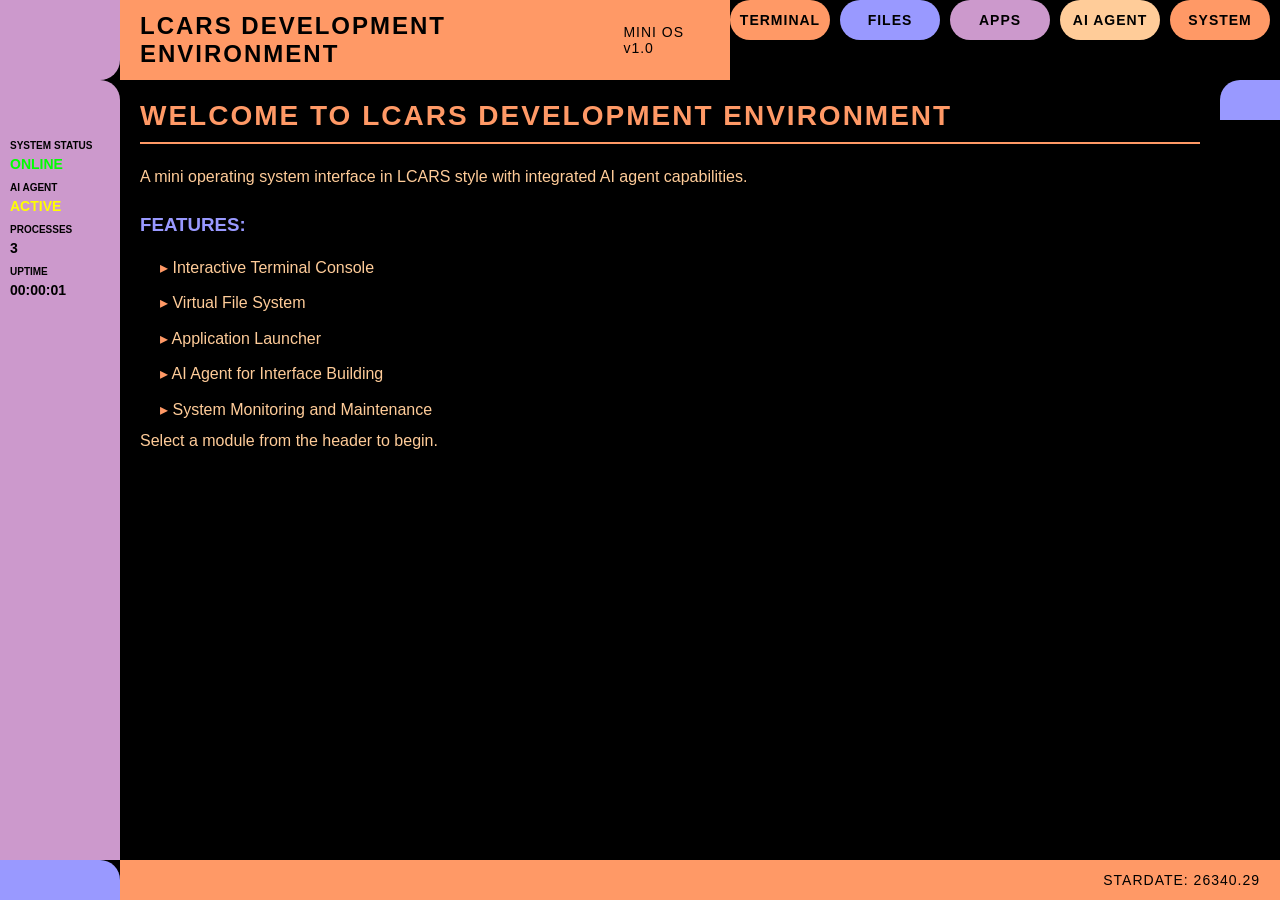
==== index.html @ 782729fd "Implement LCARS development environment with AI agent Co-authored-by: ForgeFerrus <105989701+ForgeFe" ====
<!DOCTYPE html>
<html lang="en">
<head>
    <meta charset="UTF-8">
    <meta name="viewport" content="width=device-width, initial-scale=1.0">
    <title>LCARS Development Environment</title>
    <link rel="stylesheet" href="styles/lcars.css">
    <link rel="stylesheet" href="styles/main.css">
</head>
<body>
    <div class="lcars-container">
        <!-- Header -->
        <header class="lcars-header">
            <div class="lcars-elbow-left"></div>
            <div class="lcars-bar">
                <span class="lcars-title">LCARS DEVELOPMENT ENVIRONMENT</span>
                <span class="lcars-subtitle">MINI OS v1.0</span>
            </div>
            <div class="lcars-button-group">
                <button class="lcars-button orange" data-action="terminal">TERMINAL</button>
                <button class="lcars-button blue" data-action="files">FILES</button>
                <button class="lcars-button violet" data-action="apps">APPS</button>
                <button class="lcars-button peach" data-action="ai-agent">AI AGENT</button>
                <button class="lcars-button orange" data-action="system">SYSTEM</button>
            </div>
        </header>

        <!-- Main Content Area -->
        <main class="lcars-main">
            <!-- Left Sidebar -->
            <aside class="lcars-sidebar-left">
                <div class="lcars-bracket-left"></div>
                <div class="lcars-status-panel">
                    <div class="status-item">
                        <span class="status-label">SYSTEM STATUS</span>
                        <span class="status-value online">ONLINE</span>
                    </div>
                    <div class="status-item">
                        <span class="status-label">AI AGENT</span>
                        <span class="status-value active">ACTIVE</span>
                    </div>
                    <div class="status-item">
                        <span class="status-label">PROCESSES</span>
                        <span class="status-value">3</span>
                    </div>
                    <div class="status-item">
                        <span class="status-label">UPTIME</span>
                        <span class="status-value" id="uptime">00:00:00</span>
                    </div>
                </div>
            </aside>

            <!-- Content Panels -->
            <section class="lcars-content">
                <!-- Welcome Panel -->
                <div id="welcome-panel" class="content-panel active">
                    <h2 class="panel-title">WELCOME TO LCARS DEVELOPMENT ENVIRONMENT</h2>
                    <div class="panel-body">
                        <p>A mini operating system interface in LCARS style with integrated AI agent capabilities.</p>
                        <h3>FEATURES:</h3>
                        <ul>
                            <li>Interactive Terminal Console</li>
                            <li>Virtual File System</li>
                            <li>Application Launcher</li>
                            <li>AI Agent for Interface Building</li>
                            <li>System Monitoring and Maintenance</li>
                        </ul>
                        <p>Select a module from the header to begin.</p>
                    </div>
                </div>

                <!-- Terminal Panel -->
                <div id="terminal-panel" class="content-panel">
                    <h2 class="panel-title">TERMINAL CONSOLE</h2>
                    <div class="terminal">
                        <div id="terminal-output"></div>
                        <div class="terminal-input-line">
                            <span class="terminal-prompt">LCARS>&nbsp;</span>
                            <input type="text" id="terminal-input" class="terminal-input" autocomplete="off">
                        </div>
                    </div>
                </div>

                <!-- Files Panel -->
                <div id="files-panel" class="content-panel">
                    <h2 class="panel-title">FILE SYSTEM</h2>
                    <div class="panel-body">
                        <div id="file-tree"></div>
                    </div>
                </div>

                <!-- Apps Panel -->
                <div id="apps-panel" class="content-panel">
                    <h2 class="panel-title">APPLICATION LAUNCHER</h2>
                    <div class="panel-body">
                        <div class="app-grid" id="app-grid"></div>
                    </div>
                </div>

                <!-- AI Agent Panel -->
                <div id="ai-agent-panel" class="content-panel">
                    <h2 class="panel-title">AI AGENT CONTROL</h2>
                    <div class="panel-body">
                        <div class="ai-chat" id="ai-chat"></div>
                        <div class="ai-input-container">
                            <input type="text" id="ai-input" class="ai-input" placeholder="Enter AI command...">
                            <button class="lcars-button blue" id="ai-send">SEND</button>
                        </div>
                        <div class="ai-capabilities">
                            <h3>AI AGENT CAPABILITIES:</h3>
                            <ul>
                                <li>BUILD INTERFACE - Create new UI components</li>
                                <li>UPDATE SYSTEM - Modify existing features</li>
                                <li>MAINTAIN - System diagnostics and optimization</li>
                                <li>ASSIST - Answer questions and provide guidance</li>
                            </ul>
                        </div>
                    </div>
                </div>

                <!-- System Panel -->
                <div id="system-panel" class="content-panel">
                    <h2 class="panel-title">SYSTEM INFORMATION</h2>
                    <div class="panel-body">
                        <div class="system-info" id="system-info"></div>
                    </div>
                </div>
            </section>

            <!-- Right Sidebar -->
            <aside class="lcars-sidebar-right">
                <div class="lcars-bracket-right"></div>
            </aside>
        </main>

        <!-- Footer -->
        <footer class="lcars-footer">
            <div class="lcars-elbow-right-bottom"></div>
            <div class="lcars-bar-bottom">
                <span id="stardate"></span>
            </div>
        </footer>
    </div>

    <script src="js/lcars-os.js"></script>
    <script src="js/terminal.js"></script>
    <script src="js/filesystem.js"></script>
    <script src="js/apps.js"></script>
    <script src="js/ai-agent.js"></script>
    <script src="js/main.js"></script>
</body>
</html>
---- styles/lcars.css ----
/* LCARS Color Palette */
:root {
    --lcars-orange: #FF9966;
    --lcars-blue: #9999FF;
    --lcars-violet: #CC99CC;
    --lcars-peach: #FFCC99;
    --lcars-red: #CC6666;
    --lcars-yellow: #FFFF99;
    --lcars-tan: #CCAA77;
    --lcars-bg: #000000;
    --lcars-text: #FF9966;
    --lcars-text-light: #FFCC99;
    --lcars-border-radius: 20px;
}

/* LCARS Base Styles */
* {
    margin: 0;
    padding: 0;
    box-sizing: border-box;
}

body {
    font-family: 'Arial', 'Helvetica Neue', sans-serif;
    background-color: var(--lcars-bg);
    color: var(--lcars-text);
    overflow: hidden;
}

/* LCARS Container */
.lcars-container {
    width: 100vw;
    height: 100vh;
    display: flex;
    flex-direction: column;
}

/* LCARS Header */
.lcars-header {
    display: flex;
    height: 80px;
    background-color: var(--lcars-bg);
}

.lcars-elbow-left {
    width: 120px;
    background-color: var(--lcars-violet);
    border-radius: 0 0 var(--lcars-border-radius) 0;
}

.lcars-bar {
    flex: 1;
    background-color: var(--lcars-orange);
    display: flex;
    align-items: center;
    padding: 0 20px;
    gap: 20px;
}

.lcars-title {
    font-size: 24px;
    font-weight: bold;
    color: #000;
    letter-spacing: 2px;
}

.lcars-subtitle {
    font-size: 14px;
    color: #000;
    letter-spacing: 1px;
}

.lcars-button-group {
    display: flex;
    gap: 10px;
    padding-right: 10px;
}

/* LCARS Buttons */
.lcars-button {
    min-width: 100px;
    height: 40px;
    border: none;
    border-radius: var(--lcars-border-radius);
    font-size: 14px;
    font-weight: bold;
    letter-spacing: 1px;
    cursor: pointer;
    color: #000;
    transition: all 0.3s ease;
}

.lcars-button:hover {
    filter: brightness(1.2);
    transform: translateY(-2px);
}

.lcars-button:active {
    transform: translateY(0);
}

.lcars-button.orange {
    background-color: var(--lcars-orange);
}

.lcars-button.blue {
    background-color: var(--lcars-blue);
}

.lcars-button.violet {
    background-color: var(--lcars-violet);
}

.lcars-button.peach {
    background-color: var(--lcars-peach);
}

.lcars-button.red {
    background-color: var(--lcars-red);
}

.lcars-button.yellow {
    background-color: var(--lcars-yellow);
}

/* LCARS Main */
.lcars-main {
    flex: 1;
    display: flex;
    overflow: hidden;
}

/* LCARS Sidebar Left */
.lcars-sidebar-left {
    width: 120px;
    background-color: var(--lcars-bg);
    display: flex;
    flex-direction: column;
}

.lcars-bracket-left {
    height: 40px;
    background-color: var(--lcars-violet);
    border-radius: 0 var(--lcars-border-radius) 0 0;
}

.lcars-status-panel {
    flex: 1;
    background-color: var(--lcars-violet);
    display: flex;
    flex-direction: column;
    gap: 10px;
    padding: 20px 10px;
}

.status-item {
    display: flex;
    flex-direction: column;
    gap: 5px;
}

.status-label {
    font-size: 10px;
    color: #000;
    font-weight: bold;
}

.status-value {
    font-size: 14px;
    color: #000;
    font-weight: bold;
}

.status-value.online {
    color: #00FF00;
}

.status-value.active {
    color: #FFFF00;
}

/* LCARS Content */
.lcars-content {
    flex: 1;
    background-color: var(--lcars-bg);
    padding: 20px;
    overflow-y: auto;
}

.content-panel {
    display: none;
    animation: fadeIn 0.3s ease;
}

.content-panel.active {
    display: block;
}

@keyframes fadeIn {
    from {
        opacity: 0;
    }
    to {
        opacity: 1;
    }
}

.panel-title {
    color: var(--lcars-orange);
    font-size: 28px;
    margin-bottom: 20px;
    letter-spacing: 2px;
    border-bottom: 2px solid var(--lcars-orange);
    padding-bottom: 10px;
}

.panel-body {
    color: var(--lcars-text-light);
    line-height: 1.6;
}

.panel-body h3 {
    color: var(--lcars-blue);
    margin-top: 20px;
    margin-bottom: 10px;
}

.panel-body ul {
    list-style: none;
    padding-left: 20px;
}

.panel-body li {
    padding: 5px 0;
}

.panel-body li:before {
    content: "▸ ";
    color: var(--lcars-orange);
}

/* LCARS Sidebar Right */
.lcars-sidebar-right {
    width: 60px;
    background-color: var(--lcars-bg);
    display: flex;
    flex-direction: column;
}

.lcars-bracket-right {
    height: 40px;
    background-color: var(--lcars-blue);
    border-radius: var(--lcars-border-radius) 0 0 0;
}

/* LCARS Footer */
.lcars-footer {
    display: flex;
    height: 40px;
    background-color: var(--lcars-bg);
}

.lcars-elbow-right-bottom {
    width: 120px;
    background-color: var(--lcars-blue);
    border-radius: 0 var(--lcars-border-radius) 0 0;
}

.lcars-bar-bottom {
    flex: 1;
    background-color: var(--lcars-orange);
    display: flex;
    align-items: center;
    justify-content: flex-end;
    padding: 0 20px;
}

.lcars-bar-bottom span {
    color: #000;
    font-size: 14px;
    letter-spacing: 1px;
}
---- styles/main.css ----
/* Terminal Styles */
.terminal {
    background-color: #0a0a0a;
    border: 2px solid var(--lcars-orange);
    border-radius: 10px;
    padding: 20px;
    font-family: 'Courier New', monospace;
    height: 500px;
    display: flex;
    flex-direction: column;
}

#terminal-output {
    flex: 1;
    overflow-y: auto;
    margin-bottom: 10px;
    color: var(--lcars-text-light);
    font-size: 14px;
    line-height: 1.5;
}

.terminal-line {
    margin: 2px 0;
}

.terminal-line.error {
    color: var(--lcars-red);
}

.terminal-line.success {
    color: #00FF00;
}

.terminal-line.info {
    color: var(--lcars-blue);
}

.terminal-input-line {
    display: flex;
    align-items: center;
}

.terminal-prompt {
    color: var(--lcars-orange);
    font-weight: bold;
}

.terminal-input {
    flex: 1;
    background-color: transparent;
    border: none;
    color: var(--lcars-text-light);
    font-family: 'Courier New', monospace;
    font-size: 14px;
    outline: none;
}

/* File System Styles */
#file-tree {
    font-family: 'Courier New', monospace;
}

.file-item, .folder-item {
    padding: 8px;
    margin: 2px 0;
    cursor: pointer;
    border-radius: 5px;
    transition: background-color 0.2s;
}

.file-item:hover, .folder-item:hover {
    background-color: rgba(255, 153, 102, 0.2);
}

.folder-item {
    color: var(--lcars-blue);
    font-weight: bold;
}

.file-item {
    color: var(--lcars-text-light);
    padding-left: 20px;
}

.folder-item:before {
    content: "📁 ";
}

.file-item:before {
    content: "📄 ";
}

/* App Grid Styles */
.app-grid {
    display: grid;
    grid-template-columns: repeat(auto-fill, minmax(200px, 1fr));
    gap: 20px;
    padding: 20px 0;
}

.app-card {
    background-color: rgba(153, 153, 255, 0.2);
    border: 2px solid var(--lcars-blue);
    border-radius: 10px;
    padding: 20px;
    text-align: center;
    cursor: pointer;
    transition: all 0.3s ease;
}

.app-card:hover {
    background-color: rgba(153, 153, 255, 0.4);
    transform: translateY(-5px);
}

.app-icon {
    font-size: 48px;
    margin-bottom: 10px;
}

.app-name {
    font-size: 16px;
    font-weight: bold;
    color: var(--lcars-blue);
    margin-bottom: 5px;
}

.app-description {
    font-size: 12px;
    color: var(--lcars-text-light);
}

/* AI Agent Styles */
.ai-chat {
    background-color: #0a0a0a;
    border: 2px solid var(--lcars-blue);
    border-radius: 10px;
    padding: 20px;
    height: 400px;
    overflow-y: auto;
    margin-bottom: 20px;
}

.ai-message {
    margin: 10px 0;
    padding: 10px;
    border-radius: 8px;
    animation: slideIn 0.3s ease;
}

@keyframes slideIn {
    from {
        opacity: 0;
        transform: translateX(-20px);
    }
    to {
        opacity: 1;
        transform: translateX(0);
    }
}

.ai-message.user {
    background-color: rgba(255, 153, 102, 0.2);
    color: var(--lcars-orange);
    margin-left: 20%;
}

.ai-message.agent {
    background-color: rgba(153, 153, 255, 0.2);
    color: var(--lcars-blue);
    margin-right: 20%;
}

.ai-message-header {
    font-weight: bold;
    margin-bottom: 5px;
    font-size: 12px;
}

.ai-message-content {
    color: var(--lcars-text-light);
    line-height: 1.4;
}

.ai-input-container {
    display: flex;
    gap: 10px;
    margin-bottom: 20px;
}

.ai-input {
    flex: 1;
    background-color: #0a0a0a;
    border: 2px solid var(--lcars-blue);
    border-radius: 10px;
    padding: 10px 15px;
    color: var(--lcars-text-light);
    font-size: 14px;
    outline: none;
}

.ai-input:focus {
    border-color: var(--lcars-orange);
}

.ai-capabilities {
    background-color: rgba(204, 153, 204, 0.1);
    border: 1px solid var(--lcars-violet);
    border-radius: 10px;
    padding: 15px;
}

.ai-capabilities h3 {
    color: var(--lcars-violet);
    margin-bottom: 10px;
}

.ai-capabilities ul {
    list-style: none;
}

.ai-capabilities li {
    padding: 5px 0;
    color: var(--lcars-text-light);
}

.ai-capabilities li:before {
    content: "⚡ ";
    color: var(--lcars-yellow);
}

/* System Info Styles */
.system-info {
    display: grid;
    grid-template-columns: repeat(auto-fit, minmax(300px, 1fr));
    gap: 20px;
}

.info-card {
    background-color: rgba(255, 153, 102, 0.1);
    border: 2px solid var(--lcars-orange);
    border-radius: 10px;
    padding: 20px;
}

.info-card h3 {
    color: var(--lcars-orange);
    margin-bottom: 15px;
    border-bottom: 1px solid var(--lcars-orange);
    padding-bottom: 10px;
}

.info-row {
    display: flex;
    justify-content: space-between;
    padding: 8px 0;
    border-bottom: 1px solid rgba(255, 153, 102, 0.2);
}

.info-label {
    color: var(--lcars-blue);
    font-weight: bold;
}

.info-value {
    color: var(--lcars-text-light);
}

/* Scrollbar Styles */
::-webkit-scrollbar {
    width: 10px;
}

::-webkit-scrollbar-track {
    background: #0a0a0a;
}

::-webkit-scrollbar-thumb {
    background: var(--lcars-orange);
    border-radius: 5px;
}

::-webkit-scrollbar-thumb:hover {
    background: var(--lcars-blue);
}
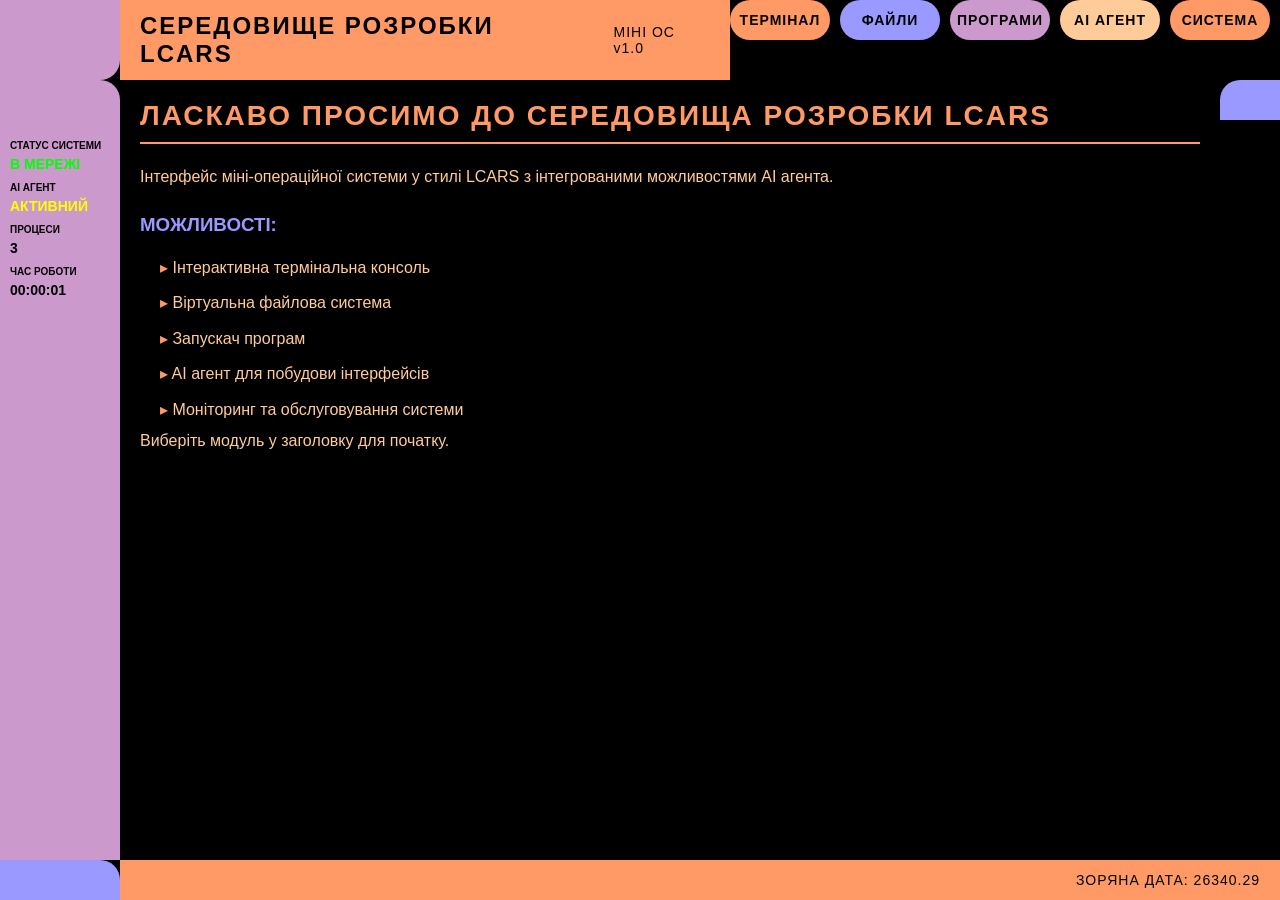
==== commit f2b3718b: "Add Ukrainian language localization to LCARS interface Co-authored-by: ForgeFerrus <105989701+ForgeF" ====
--- a/index.html
+++ b/index.html
@@ -1,9 +1,9 @@
 <!DOCTYPE html>
-<html lang="en">
+<html lang="uk">
 <head>
     <meta charset="UTF-8">
     <meta name="viewport" content="width=device-width, initial-scale=1.0">
-    <title>LCARS Development Environment</title>
+    <title>Середовище розробки LCARS</title>
     <link rel="stylesheet" href="styles/lcars.css">
     <link rel="stylesheet" href="styles/main.css">
 </head>
@@ -13,15 +13,15 @@
         <header class="lcars-header">
             <div class="lcars-elbow-left"></div>
             <div class="lcars-bar">
-                <span class="lcars-title">LCARS DEVELOPMENT ENVIRONMENT</span>
-                <span class="lcars-subtitle">MINI OS v1.0</span>
+                <span class="lcars-title">СЕРЕДОВИЩЕ РОЗРОБКИ LCARS</span>
+                <span class="lcars-subtitle">МІНІ ОС v1.0</span>
             </div>
             <div class="lcars-button-group">
-                <button class="lcars-button orange" data-action="terminal">TERMINAL</button>
-                <button class="lcars-button blue" data-action="files">FILES</button>
-                <button class="lcars-button violet" data-action="apps">APPS</button>
-                <button class="lcars-button peach" data-action="ai-agent">AI AGENT</button>
-                <button class="lcars-button orange" data-action="system">SYSTEM</button>
+                <button class="lcars-button orange" data-action="terminal">ТЕРМІНАЛ</button>
+                <button class="lcars-button blue" data-action="files">ФАЙЛИ</button>
+                <button class="lcars-button violet" data-action="apps">ПРОГРАМИ</button>
+                <button class="lcars-button peach" data-action="ai-agent">AI АГЕНТ</button>
+                <button class="lcars-button orange" data-action="system">СИСТЕМА</button>
             </div>
         </header>
 
@@ -32,19 +32,19 @@
                 <div class="lcars-bracket-left"></div>
                 <div class="lcars-status-panel">
                     <div class="status-item">
-                        <span class="status-label">SYSTEM STATUS</span>
-                        <span class="status-value online">ONLINE</span>
+                        <span class="status-label">СТАТУС СИСТЕМИ</span>
+                        <span class="status-value online">В МЕРЕЖІ</span>
                     </div>
                     <div class="status-item">
-                        <span class="status-label">AI AGENT</span>
-                        <span class="status-value active">ACTIVE</span>
+                        <span class="status-label">AI АГЕНТ</span>
+                        <span class="status-value active">АКТИВНИЙ</span>
                     </div>
                     <div class="status-item">
-                        <span class="status-label">PROCESSES</span>
+                        <span class="status-label">ПРОЦЕСИ</span>
                         <span class="status-value">3</span>
                     </div>
                     <div class="status-item">
-                        <span class="status-label">UPTIME</span>
+                        <span class="status-label">ЧАС РОБОТИ</span>
                         <span class="status-value" id="uptime">00:00:00</span>
                     </div>
                 </div>
@@ -54,24 +54,24 @@
             <section class="lcars-content">
                 <!-- Welcome Panel -->
                 <div id="welcome-panel" class="content-panel active">
-                    <h2 class="panel-title">WELCOME TO LCARS DEVELOPMENT ENVIRONMENT</h2>
+                    <h2 class="panel-title">ЛАСКАВО ПРОСИМО ДО СЕРЕДОВИЩА РОЗРОБКИ LCARS</h2>
                     <div class="panel-body">
-                        <p>A mini operating system interface in LCARS style with integrated AI agent capabilities.</p>
-                        <h3>FEATURES:</h3>
+                        <p>Інтерфейс міні-операційної системи у стилі LCARS з інтегрованими можливостями AI агента.</p>
+                        <h3>МОЖЛИВОСТІ:</h3>
                         <ul>
-                            <li>Interactive Terminal Console</li>
-                            <li>Virtual File System</li>
-                            <li>Application Launcher</li>
-                            <li>AI Agent for Interface Building</li>
-                            <li>System Monitoring and Maintenance</li>
+                            <li>Інтерактивна термінальна консоль</li>
+                            <li>Віртуальна файлова система</li>
+                            <li>Запускач програм</li>
+                            <li>AI агент для побудови інтерфейсів</li>
+                            <li>Моніторинг та обслуговування системи</li>
                         </ul>
-                        <p>Select a module from the header to begin.</p>
+                        <p>Виберіть модуль у заголовку для початку.</p>
                     </div>
                 </div>
 
                 <!-- Terminal Panel -->
                 <div id="terminal-panel" class="content-panel">
-                    <h2 class="panel-title">TERMINAL CONSOLE</h2>
+                    <h2 class="panel-title">ТЕРМІНАЛЬНА КОНСОЛЬ</h2>
                     <div class="terminal">
                         <div id="terminal-output"></div>
                         <div class="terminal-input-line">
@@ -83,7 +83,7 @@
 
                 <!-- Files Panel -->
                 <div id="files-panel" class="content-panel">
-                    <h2 class="panel-title">FILE SYSTEM</h2>
+                    <h2 class="panel-title">ФАЙЛОВА СИСТЕМА</h2>
                     <div class="panel-body">
                         <div id="file-tree"></div>
                     </div>
@@ -91,7 +91,7 @@
 
                 <!-- Apps Panel -->
                 <div id="apps-panel" class="content-panel">
-                    <h2 class="panel-title">APPLICATION LAUNCHER</h2>
+                    <h2 class="panel-title">ЗАПУСКАЧ ПРОГРАМ</h2>
                     <div class="panel-body">
                         <div class="app-grid" id="app-grid"></div>
                     </div>
@@ -99,20 +99,20 @@
 
                 <!-- AI Agent Panel -->
                 <div id="ai-agent-panel" class="content-panel">
-                    <h2 class="panel-title">AI AGENT CONTROL</h2>
+                    <h2 class="panel-title">УПРАВЛІННЯ AI АГЕНТОМ</h2>
                     <div class="panel-body">
                         <div class="ai-chat" id="ai-chat"></div>
                         <div class="ai-input-container">
-                            <input type="text" id="ai-input" class="ai-input" placeholder="Enter AI command...">
-                            <button class="lcars-button blue" id="ai-send">SEND</button>
+                            <input type="text" id="ai-input" class="ai-input" placeholder="Введіть команду AI...">
+                            <button class="lcars-button blue" id="ai-send">НАДІСЛАТИ</button>
                         </div>
                         <div class="ai-capabilities">
-                            <h3>AI AGENT CAPABILITIES:</h3>
+                            <h3>МОЖЛИВОСТІ AI АГЕНТА:</h3>
                             <ul>
-                                <li>BUILD INTERFACE - Create new UI components</li>
-                                <li>UPDATE SYSTEM - Modify existing features</li>
-                                <li>MAINTAIN - System diagnostics and optimization</li>
-                                <li>ASSIST - Answer questions and provide guidance</li>
+                                <li>ПОБУДОВА ІНТЕРФЕЙСУ - Створення нових компонентів UI</li>
+                                <li>ОНОВЛЕННЯ СИСТЕМИ - Модифікація існуючих функцій</li>
+                                <li>ОБСЛУГОВУВАННЯ - Діагностика та оптимізація системи</li>
+                                <li>ДОПОМОГА - Відповіді на питання та надання порад</li>
                             </ul>
                         </div>
                     </div>
@@ -120,7 +120,7 @@
 
                 <!-- System Panel -->
                 <div id="system-panel" class="content-panel">
-                    <h2 class="panel-title">SYSTEM INFORMATION</h2>
+                    <h2 class="panel-title">СИСТЕМНА ІНФОРМАЦІЯ</h2>
                     <div class="panel-body">
                         <div class="system-info" id="system-info"></div>
                     </div>
@@ -142,6 +142,7 @@
         </footer>
     </div>
 
+    <script src="js/i18n-uk.js"></script>
     <script src="js/lcars-os.js"></script>
     <script src="js/terminal.js"></script>
     <script src="js/filesystem.js"></script>
